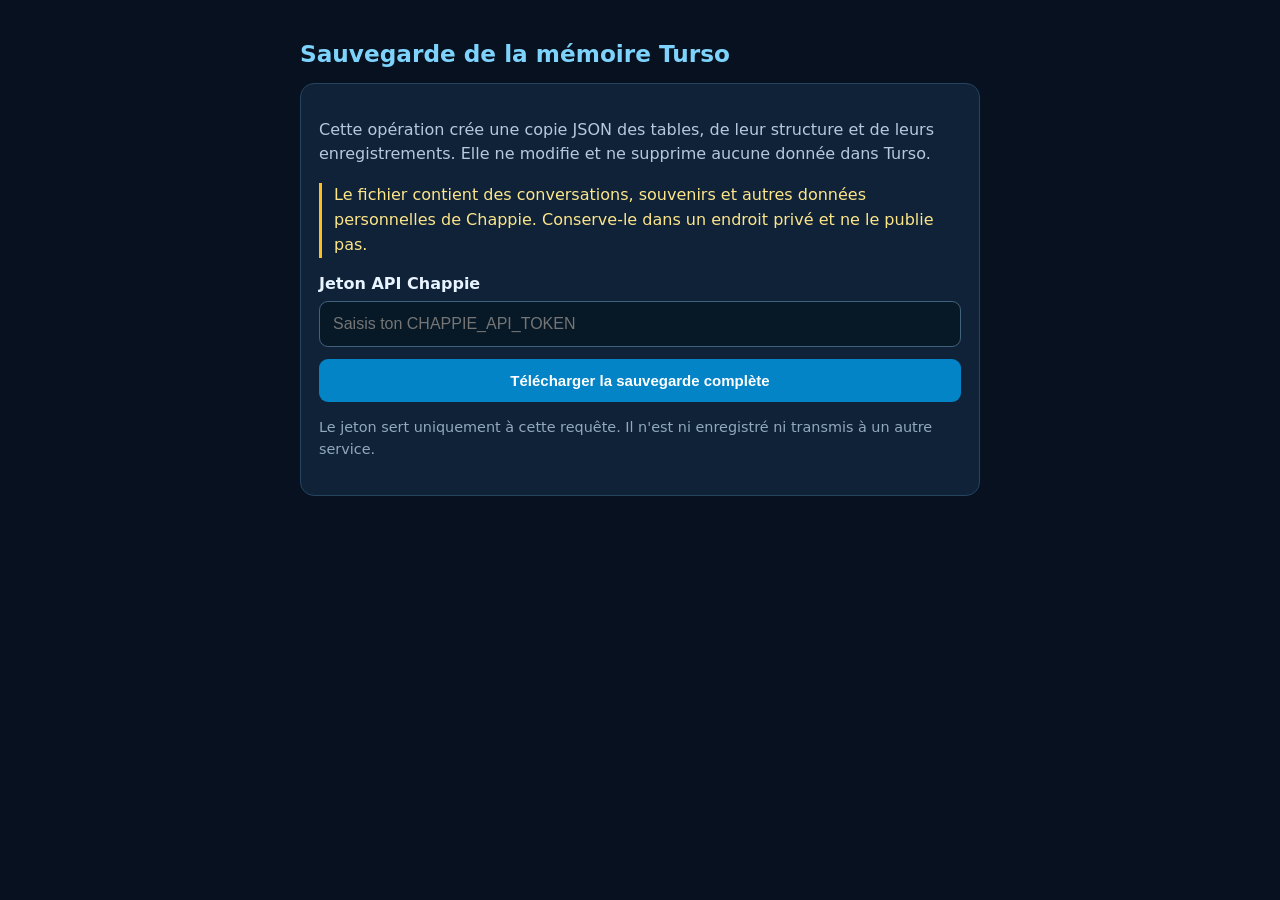
==== backend/static/turso-backup.html @ 3a9a8179 "Add private browser page to download read-only Turso backup" ====
<!doctype html>
<html lang="fr">
<head>
  <meta charset="utf-8">
  <meta name="viewport" content="width=device-width,initial-scale=1">
  <meta name="robots" content="noindex,nofollow">
  <title>Chappie — Sauvegarde Turso</title>
  <style>
    :root{color-scheme:dark;font-family:system-ui,sans-serif;background:#07111f;color:#e8f4ff}
    body{margin:0;padding:24px 16px;max-width:680px;margin-inline:auto}
    h1{font-size:1.45rem;color:#7dd3fc}
    p{color:#b6c9dc;line-height:1.55}
    .panel{background:#102238;border:1px solid #24445f;border-radius:14px;padding:18px;margin:16px 0}
    label{display:block;margin-bottom:8px;font-weight:600}
    input{box-sizing:border-box;width:100%;padding:13px;border-radius:9px;border:1px solid #41617c;background:#071827;color:white;font-size:16px}
    button{margin-top:12px;padding:13px 16px;border:0;border-radius:9px;background:#0284c7;color:white;font-weight:700;font-size:15px;width:100%}
    button:disabled{opacity:.6}
    #status{white-space:pre-wrap}.ok{color:#86efac}.bad{color:#fca5a5}
    .warning{border-left:3px solid #fbbf24;padding-left:12px;color:#fde68a}
    .muted{font-size:.9rem;color:#91a8be}
  </style>
</head>
<body>
  <h1>Sauvegarde de la mémoire Turso</h1>
  <section class="panel">
    <p>Cette opération crée une copie JSON des tables, de leur structure et de leurs enregistrements. Elle ne modifie et ne supprime aucune donnée dans Turso.</p>
    <p class="warning">Le fichier contient des conversations, souvenirs et autres données personnelles de Chappie. Conserve-le dans un endroit privé et ne le publie pas.</p>
    <label for="apiToken">Jeton API Chappie</label>
    <input id="apiToken" type="password" autocomplete="off" placeholder="Saisis ton CHAPPIE_API_TOKEN">
    <button id="backupButton" type="button">Télécharger la sauvegarde complète</button>
    <p class="muted">Le jeton sert uniquement à cette requête. Il n'est ni enregistré ni transmis à un autre service.</p>
    <p id="status" role="status"></p>
  </section>
  <script>
    const button = document.getElementById("backupButton");
    const tokenInput = document.getElementById("apiToken");
    const statusBox = document.getElementById("status");
    button.addEventListener("click", async () => {
      const token = tokenInput.value.trim();
      if (!token) {
        statusBox.textContent = "Saisis d'abord ton jeton API Chappie.";
        statusBox.className = "bad";
        return;
      }
      button.disabled = true;
      statusBox.textContent = "Lecture de Turso et préparation du fichier…";
      statusBox.className = "";
      try {
        const response = await fetch("/api/turso/backup", {
          method: "GET",
          headers: {"Authorization": "Bearer " + token},
          cache: "no-store"
        });
        if (!response.ok) {
          let message = "La sauvegarde a échoué.";
          try { const data = await response.json(); message = data.detail || message; } catch (_) {}
          throw new Error(message);
        }
        const blob = await response.blob();
        const disposition = response.headers.get("Content-Disposition") || "";
        const match = disposition.match(/filename="([^"]+)"/);
        const filename = match ? match[1] : "chappie-turso-backup.json";
        const objectUrl = URL.createObjectURL(blob);
        const link = document.createElement("a");
        link.href = objectUrl;
        link.download = filename;
        document.body.appendChild(link);
        link.click();
        link.remove();
        URL.revokeObjectURL(objectUrl);
        const sizeMb = (blob.size / 1024 / 1024).toFixed(2);
        statusBox.textContent = "Sauvegarde générée : " + filename + " (" + sizeMb + " Mo). Vérifie qu'elle apparaît bien dans les téléchargements de ton téléphone.";
        statusBox.className = "ok";
      } catch (error) {
        statusBox.textContent = error.message || "Erreur pendant la sauvegarde.";
        statusBox.className = "bad";
      } finally {
        tokenInput.value = "";
        button.disabled = false;
      }
    });
  </script>
</body>
</html>
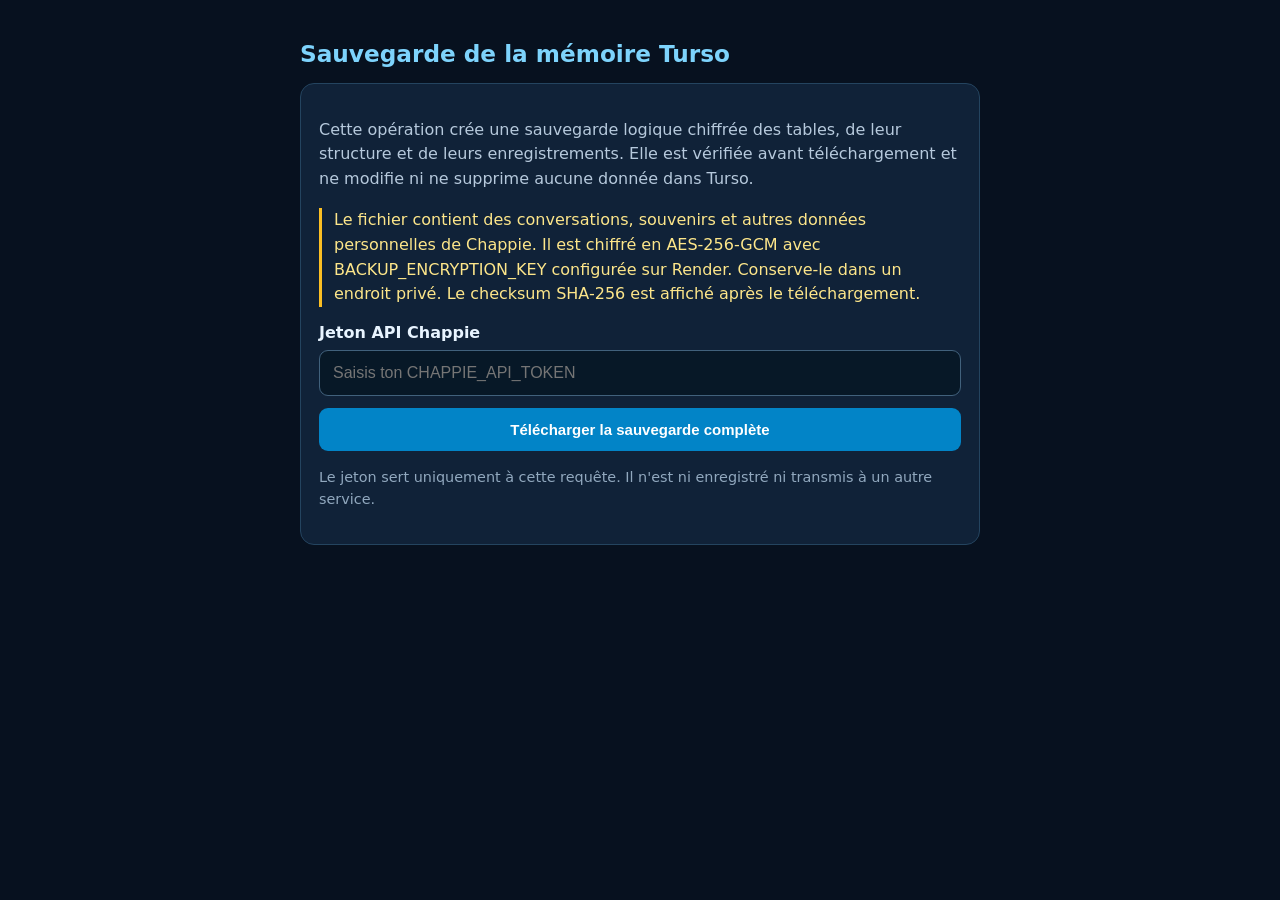
==== commit 1f989d65: "V50.16: explain encrypted Turso backup download" ====
--- a/backend/static/turso-backup.html
+++ b/backend/static/turso-backup.html
@@ -23,8 +23,8 @@
 <body>
   <h1>Sauvegarde de la mémoire Turso</h1>
   <section class="panel">
-    <p>Cette opération crée une copie JSON des tables, de leur structure et de leurs enregistrements. Elle ne modifie et ne supprime aucune donnée dans Turso.</p>
-    <p class="warning">Le fichier contient des conversations, souvenirs et autres données personnelles de Chappie. Conserve-le dans un endroit privé et ne le publie pas.</p>
+    <p>Cette opération crée une sauvegarde logique chiffrée des tables, de leur structure et de leurs enregistrements. Elle est vérifiée avant téléchargement et ne modifie ni ne supprime aucune donnée dans Turso.</p>
+    <p class="warning">Le fichier contient des conversations, souvenirs et autres données personnelles de Chappie. Il est chiffré en AES-256-GCM avec BACKUP_ENCRYPTION_KEY configurée sur Render. Conserve-le dans un endroit privé. Le checksum SHA-256 est affiché après le téléchargement.</p>
     <label for="apiToken">Jeton API Chappie</label>
     <input id="apiToken" type="password" autocomplete="off" placeholder="Saisis ton CHAPPIE_API_TOKEN">
     <button id="backupButton" type="button">Télécharger la sauvegarde complète</button>
@@ -59,7 +59,7 @@
         const blob = await response.blob();
         const disposition = response.headers.get("Content-Disposition") || "";
         const match = disposition.match(/filename="([^"]+)"/);
-        const filename = match ? match[1] : "chappie-turso-backup.json";
+        const filename = match ? match[1] : "chappie-turso-backup.json.enc";
         const objectUrl = URL.createObjectURL(blob);
         const link = document.createElement("a");
         link.href = objectUrl;
@@ -69,7 +69,7 @@
         link.remove();
         URL.revokeObjectURL(objectUrl);
         const sizeMb = (blob.size / 1024 / 1024).toFixed(2);
-        statusBox.textContent = "Sauvegarde générée : " + filename + " (" + sizeMb + " Mo). Vérifie qu'elle apparaît bien dans les téléchargements de ton téléphone.";
+        statusBox.textContent = "Sauvegarde chiffrée et vérifiée : " + filename + " (" + sizeMb + " Mo). SHA-256 : " + (response.headers.get("X-Backup-SHA256") || "indisponible") + ". Tables : " + (response.headers.get("X-Backup-Table-Count") || "?") + ", lignes : " + (response.headers.get("X-Backup-Row-Count") || "?") + ". Vérifie qu'elle apparaît bien dans les téléchargements.";
         statusBox.className = "ok";
       } catch (error) {
         statusBox.textContent = error.message || "Erreur pendant la sauvegarde.";
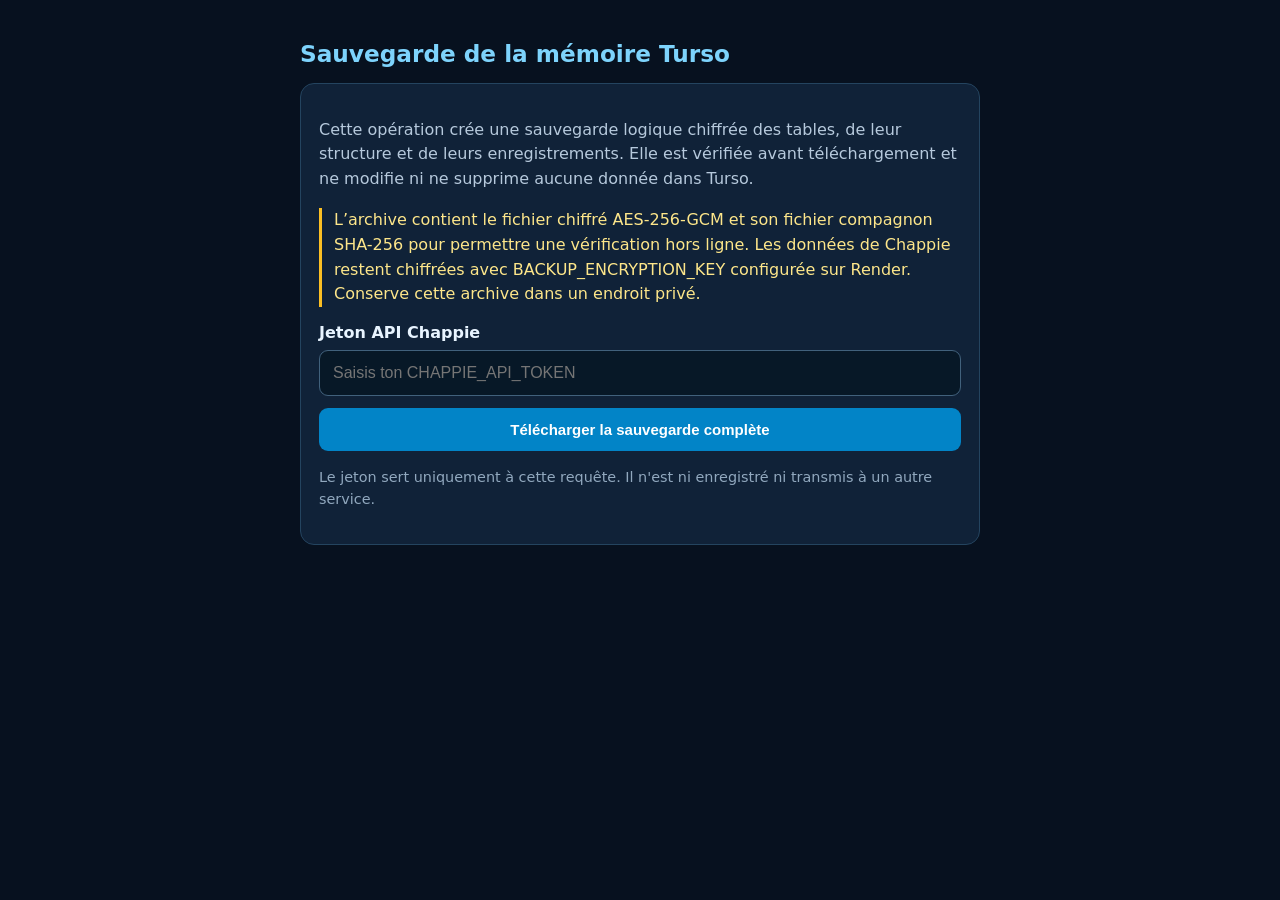
==== commit 48dd8419: "V50.17: describe portable backup archive" ====
--- a/backend/static/turso-backup.html
+++ b/backend/static/turso-backup.html
@@ -24,7 +24,7 @@
   <h1>Sauvegarde de la mémoire Turso</h1>
   <section class="panel">
     <p>Cette opération crée une sauvegarde logique chiffrée des tables, de leur structure et de leurs enregistrements. Elle est vérifiée avant téléchargement et ne modifie ni ne supprime aucune donnée dans Turso.</p>
-    <p class="warning">Le fichier contient des conversations, souvenirs et autres données personnelles de Chappie. Il est chiffré en AES-256-GCM avec BACKUP_ENCRYPTION_KEY configurée sur Render. Conserve-le dans un endroit privé. Le checksum SHA-256 est affiché après le téléchargement.</p>
+    <p class="warning">L’archive contient le fichier chiffré AES-256-GCM et son fichier compagnon SHA-256 pour permettre une vérification hors ligne. Les données de Chappie restent chiffrées avec BACKUP_ENCRYPTION_KEY configurée sur Render. Conserve cette archive dans un endroit privé.</p>
     <label for="apiToken">Jeton API Chappie</label>
     <input id="apiToken" type="password" autocomplete="off" placeholder="Saisis ton CHAPPIE_API_TOKEN">
     <button id="backupButton" type="button">Télécharger la sauvegarde complète</button>
@@ -59,7 +59,7 @@
         const blob = await response.blob();
         const disposition = response.headers.get("Content-Disposition") || "";
         const match = disposition.match(/filename="([^"]+)"/);
-        const filename = match ? match[1] : "chappie-turso-backup.json.enc";
+        const filename = match ? match[1] : "chappie-turso-backup.zip";
         const objectUrl = URL.createObjectURL(blob);
         const link = document.createElement("a");
         link.href = objectUrl;
@@ -69,7 +69,7 @@
         link.remove();
         URL.revokeObjectURL(objectUrl);
         const sizeMb = (blob.size / 1024 / 1024).toFixed(2);
-        statusBox.textContent = "Sauvegarde chiffrée et vérifiée : " + filename + " (" + sizeMb + " Mo). SHA-256 : " + (response.headers.get("X-Backup-SHA256") || "indisponible") + ". Tables : " + (response.headers.get("X-Backup-Table-Count") || "?") + ", lignes : " + (response.headers.get("X-Backup-Row-Count") || "?") + ". Vérifie qu'elle apparaît bien dans les téléchargements.";
+        statusBox.textContent = "Archive de sauvegarde chiffrée et vérifiée : " + filename + " (" + sizeMb + " Mo). SHA-256 : " + (response.headers.get("X-Backup-SHA256") || "indisponible") + ". Tables : " + (response.headers.get("X-Backup-Table-Count") || "?") + ", lignes : " + (response.headers.get("X-Backup-Row-Count") || "?") + ". Vérifie qu'elle apparaît bien dans les téléchargements.";
         statusBox.className = "ok";
       } catch (error) {
         statusBox.textContent = error.message || "Erreur pendant la sauvegarde.";
